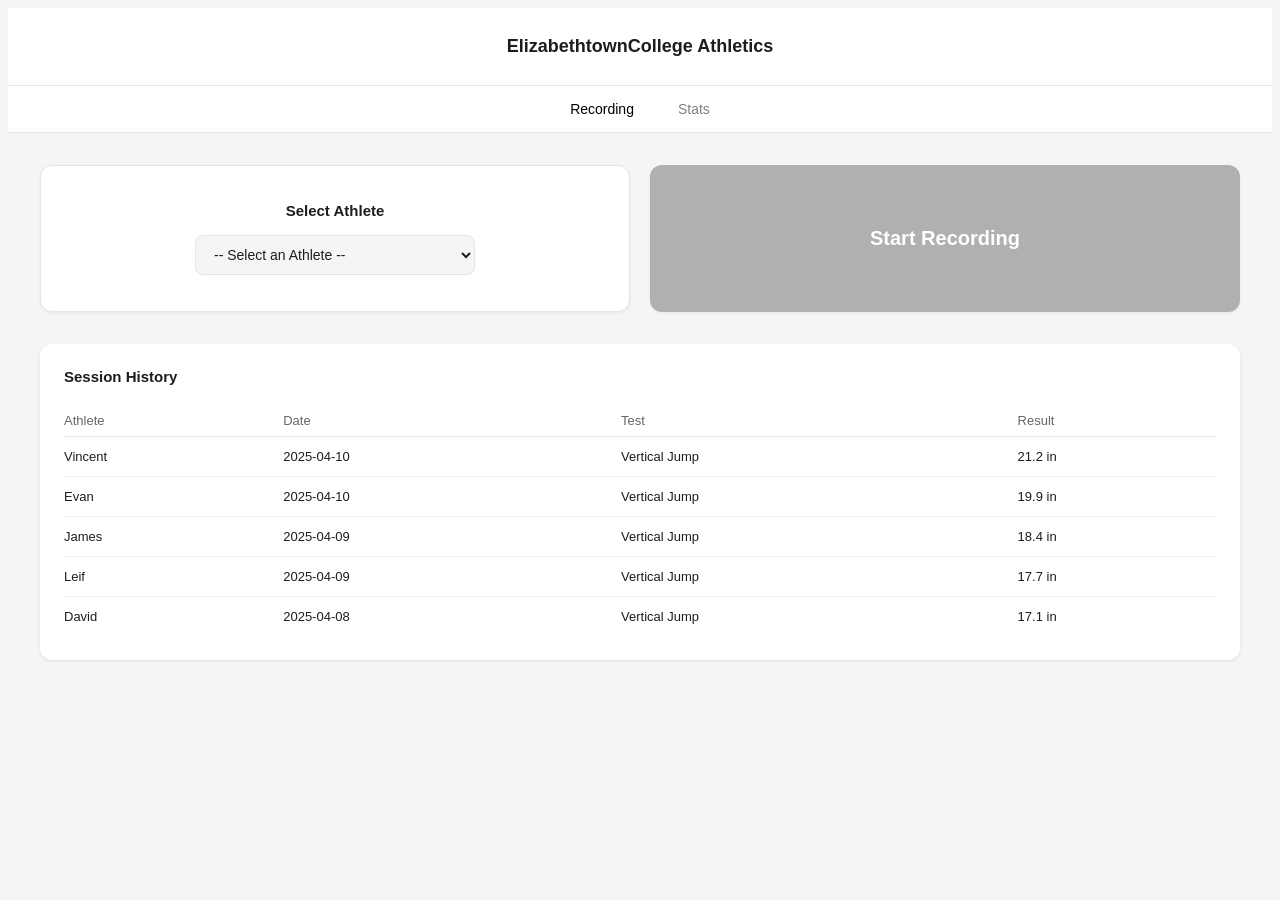
==== home.html @ b6b677d9 "Base pages before DB" ====
<!DOCTYPE html>
<html lang="en">
<head>
    <meta charset="UTF-8">
    <meta name="viewport" content="width=device-width, initial-scale=1.0">
    <title>Elizabethtown College Athletics</title>
    <link rel="stylesheet" href="styles.css">
</head>
<body>

    <!-- HEADER -->
    <div class="header">
        <h1>ElizabethtownCollege Athletics</h1>
    </div>

    <!-- NAV -->
    <div class="nav">
        <button onclick="window.location.href='home.html';" class="button-active">
            Recording
        </button>
        <button onclick="window.location.href='stats.html';">
            Stats
        </button>
    </div>

    <!-- MAIN CONTENT -->
    <div class="container">

        <!-- SELECT ATHLETE + START RECORDING -->
        <div class="home-action-grid">

            <div class="action-card" id="selectAthleteCard">
                <div class="action-card-label">Select Athlete</div>
                <select id="athleteSelect" class="athlete-select">
                    <option value="">-- Select an Athlete --</option>
                    <option value="vincent">Vincent</option>
                    <option value="evan">Evan</option>
                    <option value="james">James</option>
                    <option value="leif">Leif</option>
                    <option value="david">David</option>
                </select>
            </div>

            <button id="run" class="start-btn" disabled>Start Recording</button>

        </div>

        <!-- SESSION HISTORY -->
        <div class="table-card">
            <div class="chart-title">Session History</div>
            <table class="data-table">
                <thead>
                    <tr>
                        <th>Athlete</th>
                        <th>Date</th>
                        <th>Test</th>
                        <th>Result</th>
                    </tr>
                </thead>
                <tbody>
                    <tr>
                        <td>Vincent</td>
                        <td>2025-04-10</td>
                        <td>Vertical Jump</td>
                        <td>21.2 in</td>
                    </tr>
                    <tr>
                        <td>Evan</td>
                        <td>2025-04-10</td>
                        <td>Vertical Jump</td>
                        <td>19.9 in</td>
                    </tr>
                    <tr>
                        <td>James</td>
                        <td>2025-04-09</td>
                        <td>Vertical Jump</td>
                        <td>18.4 in</td>
                    </tr>
                    <tr>
                        <td>Leif</td>
                        <td>2025-04-09</td>
                        <td>Vertical Jump</td>
                        <td>17.7 in</td>
                    </tr>
                    <tr>
                        <td>David</td>
                        <td>2025-04-08</td>
                        <td>Vertical Jump</td>
                        <td>17.1 in</td>
                    </tr>
                </tbody>
            </table>
        </div>

    </div>

    <script src="script.js"></script>
    <script>
        const athleteSelect = document.getElementById('athleteSelect');
        const runBtn = document.getElementById('run');

        athleteSelect.addEventListener('change', function () {
            if (this.value) {
                runBtn.disabled = false;
                runBtn.classList.add('start-btn-ready');
            } else {
                runBtn.disabled = true;
                runBtn.classList.remove('start-btn-ready');
            }
        });
    </script>

</body>
</html>
---- styles.css ----
{
    margin: 0;
    padding: 0;
    box-sizing: border-box;
}

body {
    font-family: -apple-system, BlinkMacSystemFont, 'Segoe UI', Arial, sans-serif;
    background: #f5f5f7;
    color: #1d1d1f;
}

button {
    background-color: white;
    border: none;
    color: grey;
    padding: 15px 10px;
    text-align: center;
    text-decoration: none;
    display: inline-block;
    font-size: 14px;
    cursor: pointer;
}

.button-active {
    color: black;
}

/* ── HEADER ── */
.header {
    background: white;
    border-bottom: 1px solid #e5e5e5;
    padding: 16px 32px;
    display: flex;
    justify-content: center;
    align-items: center;
}

.header h1 {
    font-size: 18px;
    font-weight: 600;
}

/* ── NAV ── */
.nav {
    background: white;
    padding: 0 32px;
    border-bottom: 1px solid #e5e5e5;
    display: flex;
    justify-content: center;
    gap: 24px;
}

.nav-item {
    padding: 16px 0;
    font-size: 14px;
    color: #666;
    cursor: pointer;
    border-bottom: 2px solid transparent;
    transition: all 0.2s;
}

.nav-item.active {
    color: #1d1d1f;
    border-bottom-color: #1d1d1f;
}

/* ── CONTAINER ── */
.container {
    padding: 32px;
    max-width: 1400px;
    margin: 0 auto;
}

/* ── HOME PAGE: action cards ── */
.home-action-grid {
    display: grid;
    grid-template-columns: 1fr 1fr;
    gap: 20px;
    margin-bottom: 32px;
}

.action-card {
    background: white;
    border-radius: 12px;
    padding: 36px 24px;
    text-align: center;
    font-size: 22px;
    font-weight: 700;
    cursor: default;
    border: 1px solid #e5e5e5;
    box-shadow: 0 1px 3px rgba(0,0,0,0.06);
    display: flex;
    flex-direction: column;
    align-items: center;
    gap: 16px;
}

.action-card-label {
    font-size: 15px;
    font-weight: 600;
    color: #1d1d1f;
}

.athlete-select {
    width: 100%;
    max-width: 280px;
    padding: 10px 14px;
    border: 1px solid #e5e5e5;
    border-radius: 8px;
    font-size: 14px;
    background: #f5f5f7;
    color: #1d1d1f;
    cursor: pointer;
}

.athlete-select:focus {
    outline: 2px solid #1d1d1f;
    outline-offset: 2px;
}

/* Start Recording button states */
.start-btn {
    background: #b0b0b0;
    color: white;
    border: none;
    border-radius: 12px;
    padding: 36px 24px;
    font-size: 20px;
    font-weight: 700;
    cursor: not-allowed;
    box-shadow: 0 1px 3px rgba(0,0,0,0.06);
    transition: background 0.2s, box-shadow 0.2s, transform 0.1s;
}

.start-btn.start-btn-ready {
    background: #c0392b;
    cursor: pointer;
}

.start-btn.start-btn-ready:hover {
    background: #a93226;
    box-shadow: 0 4px 12px rgba(192, 57, 43, 0.35);
    transform: translateY(-1px);
}

.start-btn.recording {
    background: #1d1d1f;
    cursor: pointer;
}

/* ── STATS PAGE ── */
.metrics-grid {
    display: grid;
    grid-template-columns: repeat(1, 1fr);
    gap: 20px;
    margin-bottom: 32px;
}

.metric-card {
    background: white;
    padding: 24px;
    border-radius: 12px;
    box-shadow: 0 1px 3px rgba(0,0,0,0.1);
    text-align: center;
}

.metric-label {
    font-size: 13px;
    color: #666;
    margin-bottom: 8px;
}

.metric-value {
    font-size: 36px;
    font-weight: 700;
    margin-bottom: 8px;
}

.metric-change {
    font-size: 13px;
    color: #34c759;
}

.metric-change.negative {
    color: #ff3b30;
}

.content-grid {
    display: grid;
    grid-template-columns: 2fr 1fr;
    gap: 20px;
    margin-bottom: 32px;
}

.chart-card {
    background: white;
    padding: 24px;
    border-radius: 12px;
    box-shadow: 0 1px 3px rgba(0,0,0,0.1);
}

.chart-title {
    font-size: 15px;
    font-weight: 600;
    margin-bottom: 20px;
}

.chart-container {
    position: relative;
    height: 250px;
}

.performers-list {
    list-style: none;
}

.performer-item {
    display: flex;
    align-items: center;
    gap: 12px;
    padding: 12px 0;
    border-bottom: 1px solid #f0f0f0;
}

.performer-item:last-child {
    border-bottom: none;
}

.performer-avatar {
    width: 40px;
    height: 40px;
    border-radius: 50%;
    background: linear-gradient(135deg, #667eea 0%, #764ba2 100%);
    flex-shrink: 0;
}

.performer-info {
    flex: 1;
}

.performer-name {
    font-weight: 600;
    font-size: 14px;
    margin-bottom: 2px;
}

.performer-email {
    font-size: 12px;
    color: #999;
}

/* Stats bottom: table + export */
.bottom-grid-stats {
    display: grid;
    grid-template-columns: 1fr 1fr;
    gap: 20px;
}

.table-card {
    background: white;
    padding: 24px;
    border-radius: 12px;
    box-shadow: 0 1px 3px rgba(0,0,0,0.1);
}

.data-table {
    width: 100%;
    border-collapse: collapse;
    font-size: 13px;
}

.data-table th {
    text-align: left;
    color: #666;
    font-weight: 500;
    padding: 8px 0;
    border-bottom: 1px solid #e5e5e5;
}

.data-table td {
    padding: 12px 0;
    border-bottom: 1px solid #f0f0f0;
}

.data-table tr:last-child td {
    border-bottom: none;
}

.change-positive {
    color: #34c759;
}

.change-negative {
    color: #ff3b30;
}

canvas {
    width: 100%;
    height: 100%;
}

/* Export card */
.export-card {
    display: flex;
    flex-direction: column;
    gap: 12px;
}

.export-desc {
    font-size: 13px;
    color: #666;
    margin-bottom: 8px;
    text-align: center;
}

.export-btn {
    background: #e5e5e5;
    color: #999;
    border: none;
    border-radius: 8px;
    padding: 12px 24px;
    font-size: 14px;
    font-weight: 600;
    cursor: not-allowed;
    align-self: center;
}

/* ── RESPONSIVE ── */
@media (max-width: 1024px) {
    .metrics-grid {
        grid-template-columns: 1fr;
    }

    .content-grid {
        grid-template-columns: 1fr;
    }

    .bottom-grid-stats {
        grid-template-columns: 1fr;
    }

    .home-action-grid {
        grid-template-columns: 1fr;
    }
}
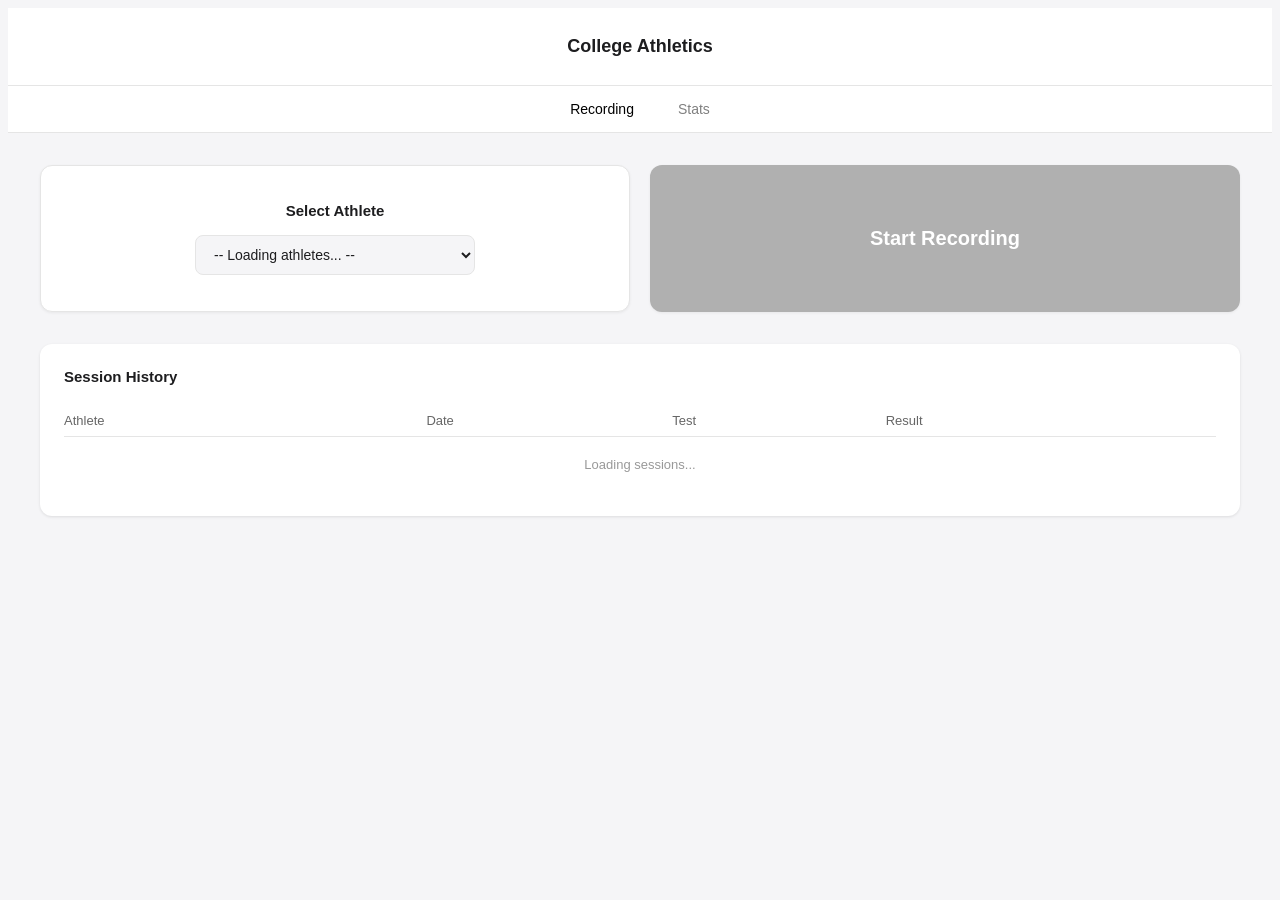
==== commit cab6e64a: "home.html: pull athlete list and session history from DB via API" ====
--- a/home.html
+++ b/home.html
@@ -10,7 +10,7 @@
 
     <!-- HEADER -->
     <div class="header">
-        <h1>ElizabethtownCollege Athletics</h1>
+        <h1>College Athletics</h1>
     </div>
 
     <!-- NAV -->
@@ -32,12 +32,7 @@
             <div class="action-card" id="selectAthleteCard">
                 <div class="action-card-label">Select Athlete</div>
                 <select id="athleteSelect" class="athlete-select">
-                    <option value="">-- Select an Athlete --</option>
-                    <option value="vincent">Vincent</option>
-                    <option value="evan">Evan</option>
-                    <option value="james">James</option>
-                    <option value="leif">Leif</option>
-                    <option value="david">David</option>
+                    <option value="">-- Loading athletes... --</option>
                 </select>
             </div>
 
@@ -57,37 +52,8 @@
                         <th>Result</th>
                     </tr>
                 </thead>
-                <tbody>
-                    <tr>
-                        <td>Vincent</td>
-                        <td>2025-04-10</td>
-                        <td>Vertical Jump</td>
-                        <td>21.2 in</td>
-                    </tr>
-                    <tr>
-                        <td>Evan</td>
-                        <td>2025-04-10</td>
-                        <td>Vertical Jump</td>
-                        <td>19.9 in</td>
-                    </tr>
-                    <tr>
-                        <td>James</td>
-                        <td>2025-04-09</td>
-                        <td>Vertical Jump</td>
-                        <td>18.4 in</td>
-                    </tr>
-                    <tr>
-                        <td>Leif</td>
-                        <td>2025-04-09</td>
-                        <td>Vertical Jump</td>
-                        <td>17.7 in</td>
-                    </tr>
-                    <tr>
-                        <td>David</td>
-                        <td>2025-04-08</td>
-                        <td>Vertical Jump</td>
-                        <td>17.1 in</td>
-                    </tr>
+                <tbody id="sessionTableBody">
+                    <tr><td colspan="4" style="color:#999; text-align:center; padding:20px;">Loading sessions...</td></tr>
                 </tbody>
             </table>
         </div>
@@ -98,6 +64,23 @@
     <script>
         const athleteSelect = document.getElementById('athleteSelect');
         const runBtn = document.getElementById('run');
+        const sessionTableBody = document.getElementById('sessionTableBody');
+
+        // --- Athlete dropdown ---
+        fetch('/api/athletes')
+            .then(r => r.json())
+            .then(athletes => {
+                athleteSelect.innerHTML = '<option value="">-- Select an Athlete --</option>';
+                athletes.forEach(a => {
+                    const opt = document.createElement('option');
+                    opt.value = a.id;
+                    opt.textContent = a.name;
+                    athleteSelect.appendChild(opt);
+                });
+            })
+            .catch(() => {
+                athleteSelect.innerHTML = '<option value="">-- Could not load athletes --</option>';
+            });
 
         athleteSelect.addEventListener('change', function () {
             if (this.value) {
@@ -108,7 +91,33 @@
                 runBtn.classList.remove('start-btn-ready');
             }
         });
+
+        // --- Session history ---
+        fetch('/api/sessions')
+            .then(r => r.json())
+            .then(sessions => {
+                if (!sessions.length) {
+                    sessionTableBody.innerHTML = '<tr><td colspan="4" style="color:#999; text-align:center; padding:20px;">No sessions recorded yet.</td></tr>';
+                    return;
+                }
+                sessionTableBody.innerHTML = sessions.map(s => {
+                    const date = s.started_at ? s.started_at.split('T')[0] : '—';
+                    const result = s.metric_value != null
+                        ? `${s.metric_value.toFixed(2)} in`
+                        : '—';
+                    return `
+                        <tr>
+                            <td>${s.athlete_name}</td>
+                            <td>${date}</td>
+                            <td>Vertical Jump</td>
+                            <td>${result}</td>
+                        </tr>`;
+                }).join('');
+            })
+            .catch(() => {
+                sessionTableBody.innerHTML = '<tr><td colspan="4" style="color:#999; text-align:center; padding:20px;">Could not load sessions.</td></tr>';
+            });
     </script>
 
 </body>
-</html>+</html>
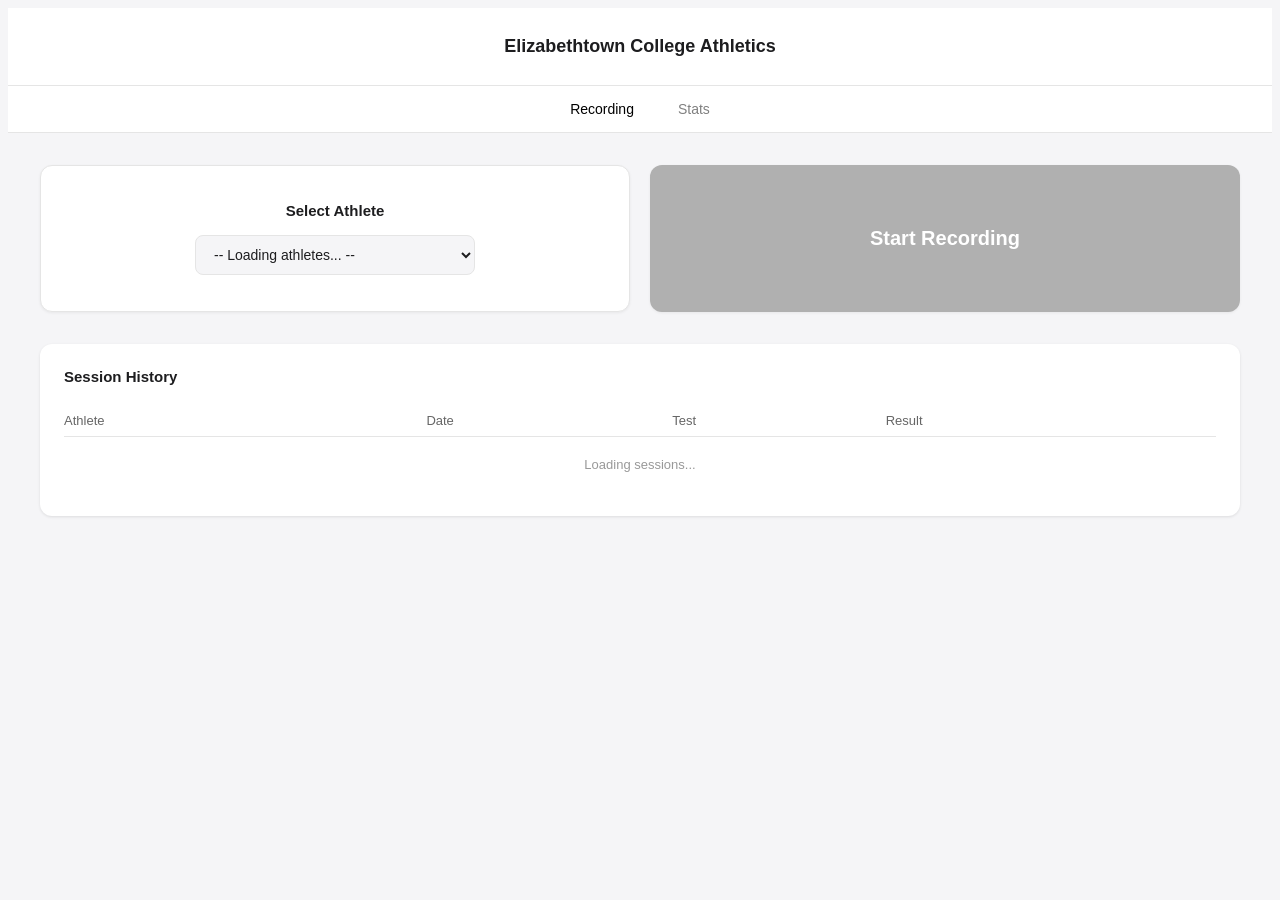
==== commit 16cee702: "small fixes" ====
--- a/home.html
+++ b/home.html
@@ -10,7 +10,7 @@
 
     <!-- HEADER -->
     <div class="header">
-        <h1>College Athletics</h1>
+        <h1>Elizabethtown College Athletics</h1>
     </div>
 
     <!-- NAV -->
